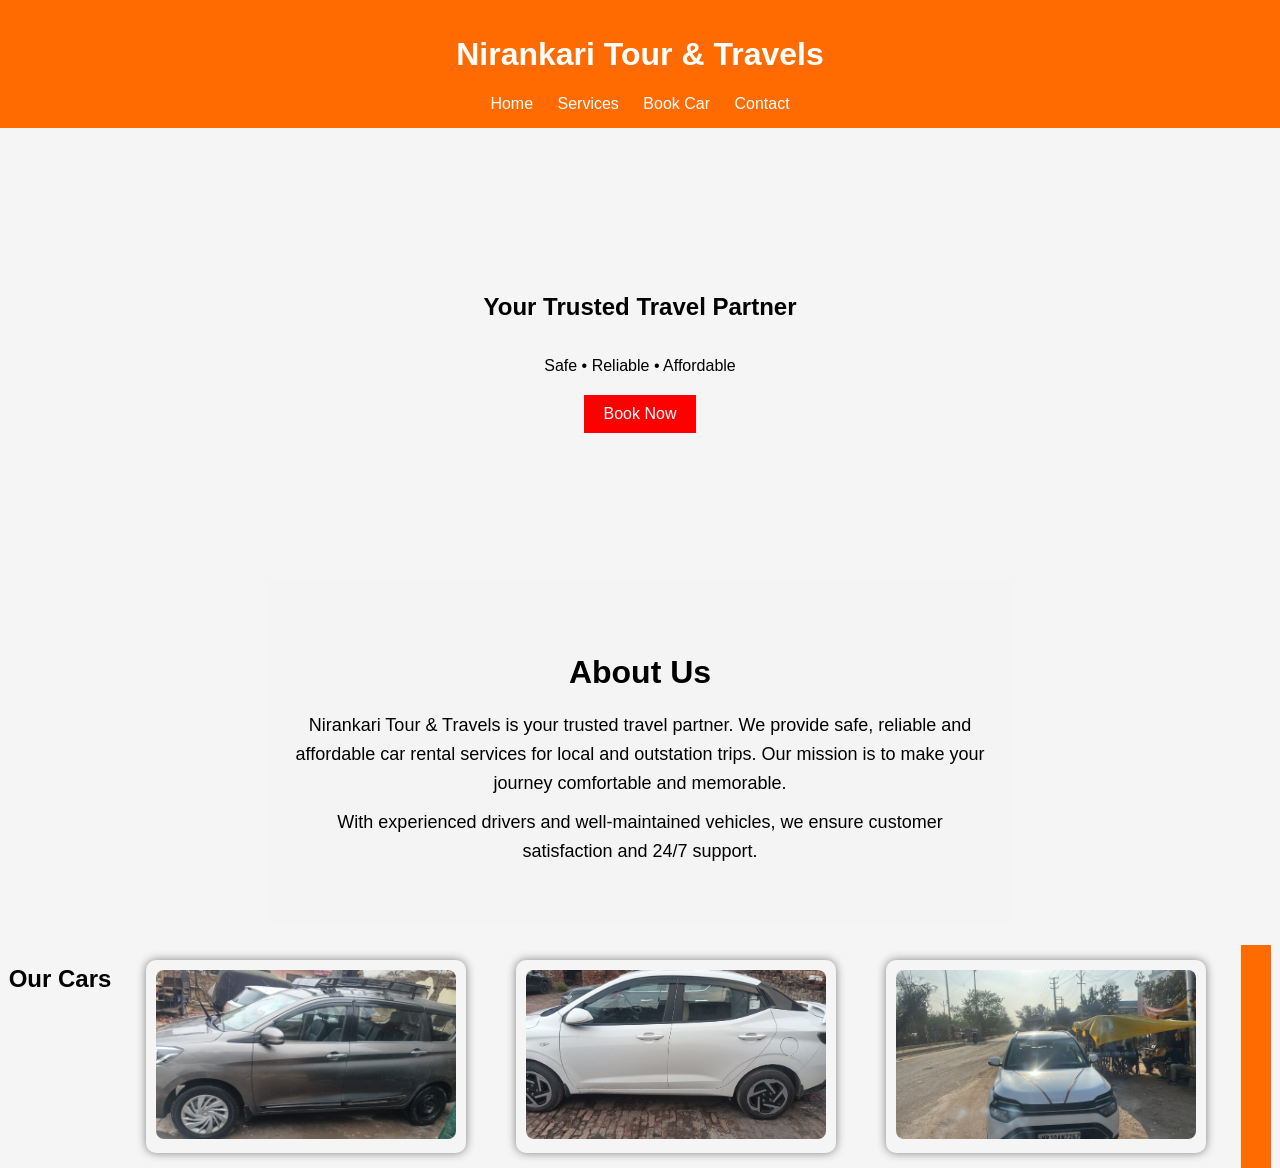
==== public/index.html @ 38240dce "Add files via upload" ====
<!DOCTYPE html>
<html>
<head>
<title>Nirankari Tour & Travels</title>
<link rel="stylesheet" href="style.css">
</head>
<body>

<header>
<h1>Nirankari Tour & Travels</h1>
<nav>
<a href="index.html">Home</a>
<a href="services.html">Services</a>
<a href="booking.html">Book Car</a>
<a href="contact.html">Contact</a>
</nav>
</header>

<section class="hero">
<h2>Your Trusted Travel Partner</h2>
<p>Safe • Reliable • Affordable</p>
<a href="booking.html" class="btn">Book Now</a>
</section>

<section class="cars">
<!-- About Us Section -->
<section class="about">
    <h2>About Us</h2>
    <p>
        Nirankari Tour & Travels is your trusted travel partner. 
        We provide safe, reliable and affordable car rental services 
        for local and outstation trips. Our mission is to make your 
        journey comfortable and memorable.
    </p>

    <p>
        With experienced drivers and well-maintained vehicles, 
        we ensure customer satisfaction and 24/7 support.
    </p>
</section>

<section class="cars">
<h2>Our Cars</h2>


<section class="cars">



<div class="car">
<img src="images/image1.jpg" alt="image1">


</div>

<div class="car">
<img src="images/image2.jpg" alt="image2">


</div>

<div class="car">
<img src="images/image3.jpg" alt="image3">


</div>

</section>



</head>
<body>

<header>
---- public/style.css ----
body {
font-family: Arial;
margin: 0;
}

header {
background: #ff6b00;
color: white;
padding: 15px;
}

nav a {
color: white;
margin: 10px;
text-decoration: none;
}

.hero {
    height: 50vh;              
    display: flex;
    flex-direction: column;
    justify-content: center;    /* Vertical center */
    align-items: center;        /* Horizontal center */
    text-align: center;
}

.hero h1 {
    margin-bottom: 10px;
}

.hero p {
    margin-bottom: 20px;
}

.hero .btn {
    padding: 10px 20px;
}

img[src="images/hero1.jpg"] {
    width: 40%;         /* Slightly smaller than 50% */     
    max-width: 500px;  /* Stops it from becoming too large */
    height: auto;      /* keeps image ratio */
    display: block;
    margin: 20px auto; /* centers the image */
}

.btn {
background: red;
color: white;
padding: 10px 10px;
text-decoration: none;
}

.cars {
display: flex;
flex-wrap: wrap;
gap: 20px;
justify-content: center;
}

.car {
  width: 300px;
  padding: 10px;
  margin: 15px;
  box-shadow: 0 0 10px gray;
  border-radius: 10px;
  text-align: center;
}

.car img {
  width: 100%;
  height: auto;
  object-fit: cover;   /* prevents stretching */
  border-radius: 8px;
}
footer {
    text-align: center;
    padding: 15px;
    font-size: 18px;
    
    bottom: 0;
    width: 100px;
}



.office-image img {
    width: 350px; 
    max-width: 400px;
     height: auto;
    text-align: center;
}

services-container {
display: flex;
flex-wrap: wrap;
justify-content: center;
gap: 20px;
padding: 20px;
}

.service-box {
width: 300px;
padding: 20px;
box-shadow: 0 0 10px gray;
border-radius: 10px;
text-align: center;
background: white;
}

.service-box img {
width: 100%;
height: 180px;
border-radius: 10px;
}

.service-box h3 {
color: #ff6b00;
}

.service-box p {
font-size: 14px;
}

body {
background: #f5f5f5;
font-family: Arial;
}

header {
background: #ff6b00;
color: white;
padding: 15px;
text-align: center;
}

nav a {
color: white;
margin: 10px;
text-decoration: none;
}
.about {
    padding: 50px 20px;
    text-align: center;
    background-color: #f4f4f4;
}

.about h2 {
    font-size: 32px;
    margin-bottom: 20px;
}

.about p {
    max-width: 700px;
    margin: 10px auto;
    font-size: 18px;
    line-height: 1.6;
}
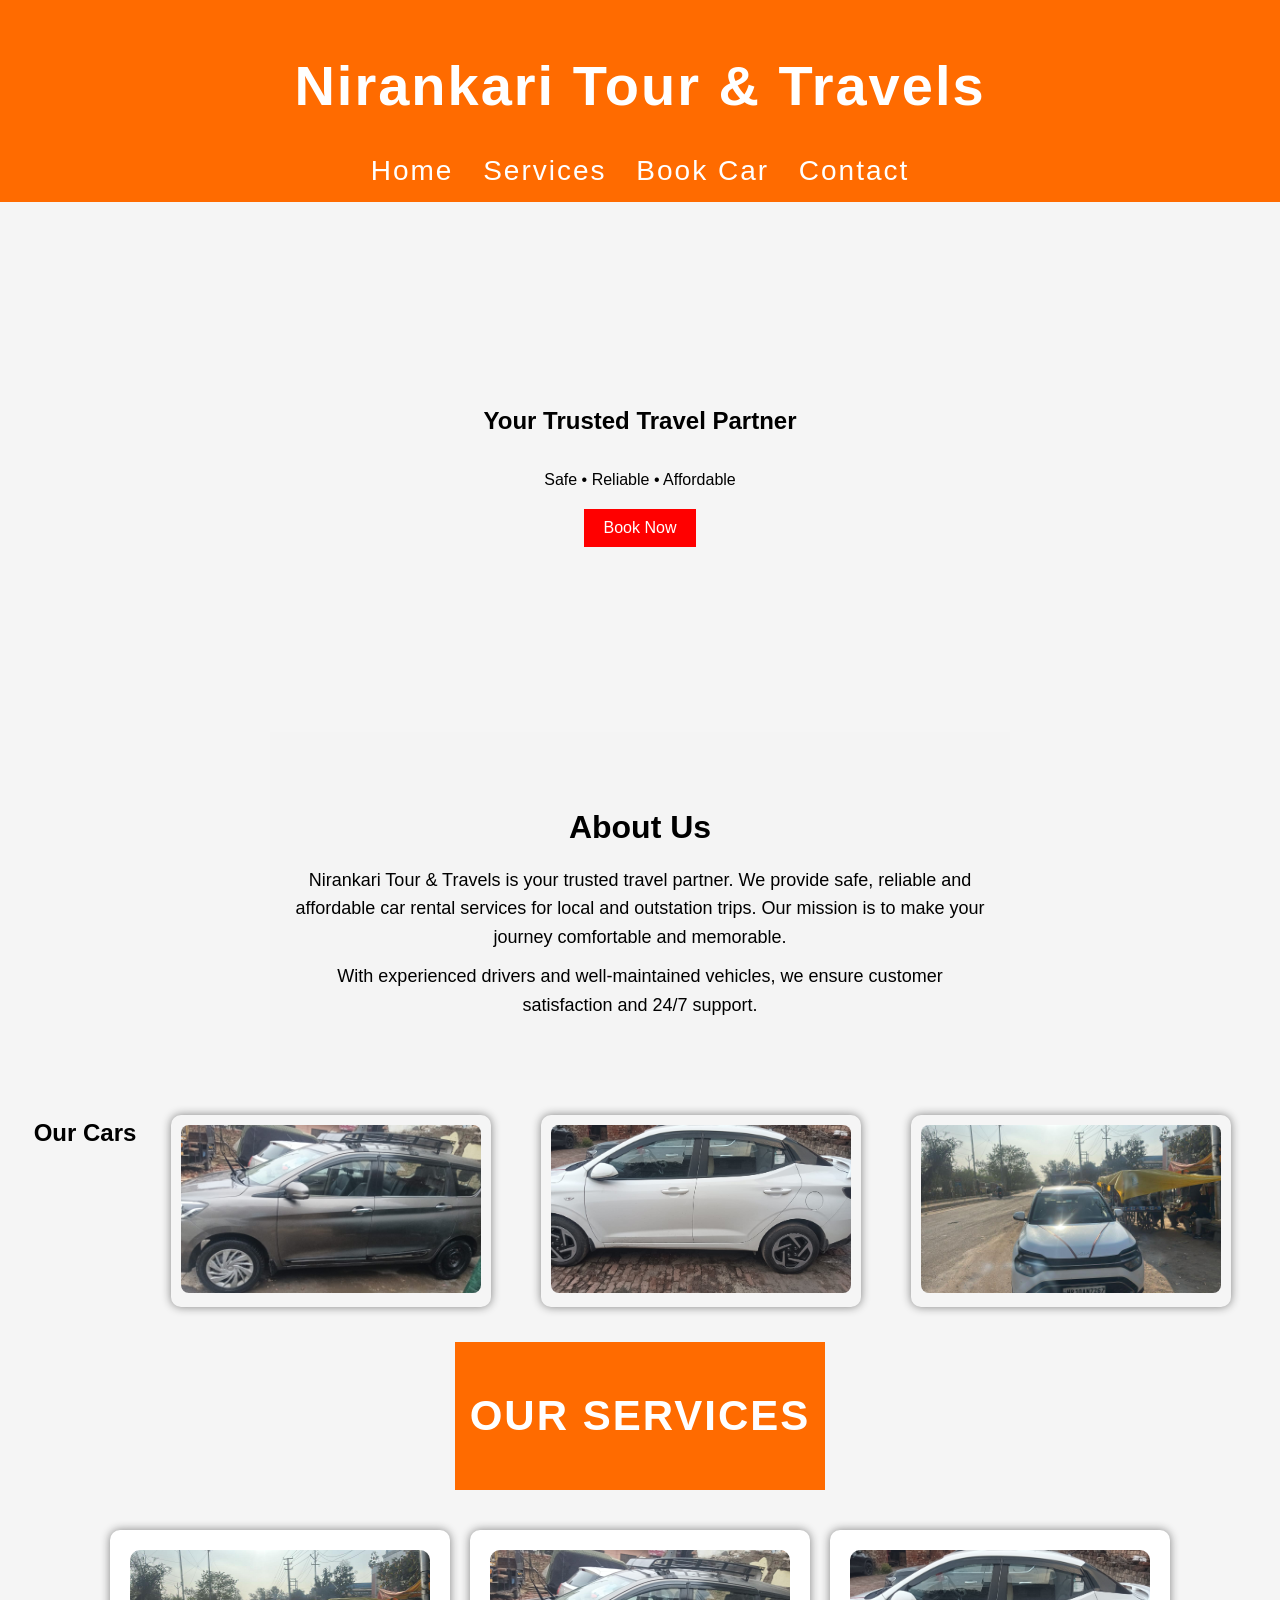
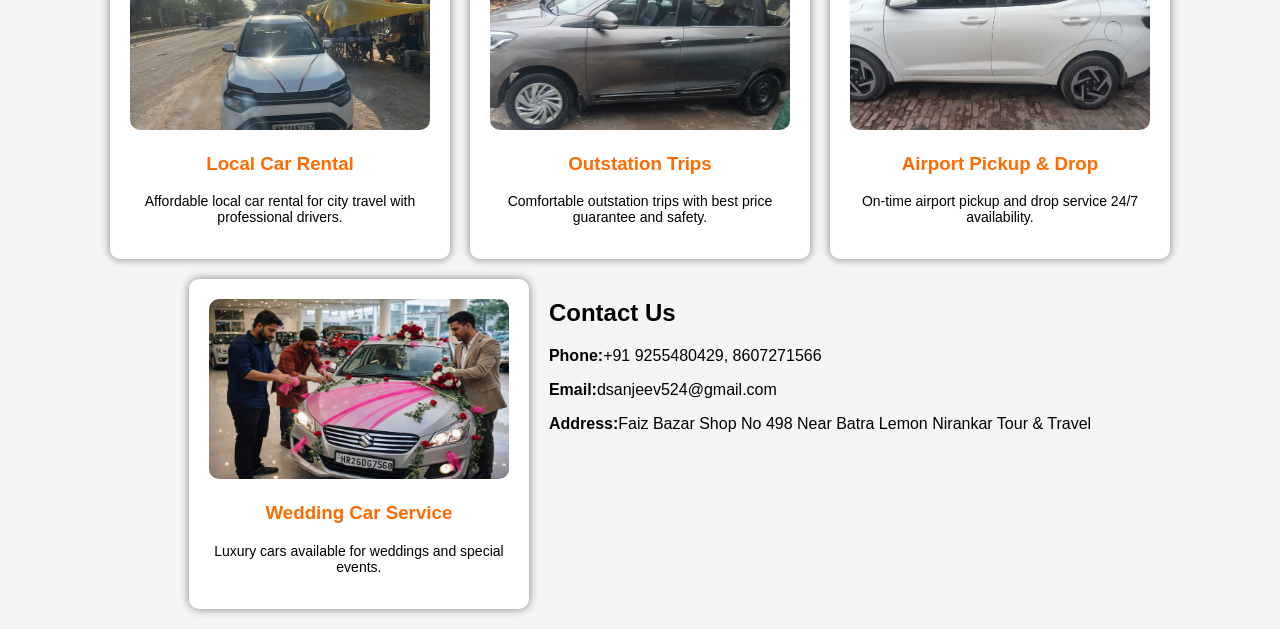
==== commit 7a07f16d: "Enhance index.html with services and contact sections Added services section with service details an" ====
--- a/public/index.html
+++ b/public/index.html
@@ -66,11 +66,118 @@
 </div>
 
 </section>
+<title>Our Services | Nirankari Tour & Travels</title>
+<link rel="stylesheet" href="css/style.css">
+
+<style>
+
+.services-container {
+display: flex;
+flex-wrap: wrap;
+justify-content: center;
+gap: 20px;
+padding: 20px;
+}
+
+.service-box {
+width: 300px;
+padding: 20px;
+box-shadow: 0 0 10px gray;
+border-radius: 10px;
+text-align: center;
+background: white;
+}
+
+.service-box img {
+width: 100%;
+height: 180px;
+border-radius: 10px;
+}
 
 
+.service-box p {
+font-size: 14px;
+}
+
+body {
+background: #f5f5f5;
+font-family: Arial;
+}
+
+header {
+
+letter-spacing: 2px;
+font-size: 28px;
+color: white;
+padding: 15px;
+text-align: center;
+}
+
+nav a {
+color: white;
+margin: 10px;
+text-decoration: none;
+}
+</style>
 
 </head>
 <body>
 
 <header>
+<h2>OUR SERVICES</h2>
+</header>
+
+
+
+<div class="services-container">
+
+<div class="service-box">
+<img src="images/image3.jpg" alt="image3">
+
+<h3>Local Car Rental</h3>
+<p>Affordable local car rental for city travel with professional drivers.</p>
+</div>
+
+<div class="service-box">
+<img src="images/image1.jpg" alt="image1">
+
+<h3>Outstation Trips</h3>
+<p>Comfortable outstation trips with best price guarantee and safety.</p>
+</div>
+
+<div class="service-box">
+<img src="images/image2.jpg" alt="image2">
+
+<h3>Airport Pickup & Drop</h3>
+<p>On-time airport pickup and drop service 24/7 availability.</p>
+</div>
+
+<div class="service-box">
+<img src="images/image6.jpg" alt="image6">
+
+<h3>Wedding Car Service</h3>
+<p>Luxury cars available for weddings and special events.</p>
+</div>
+
+<section class="contact-section">
+    <h2 class="contact-title">Contact Us</h2>
+        <div class="container">
+            
+            </div>
+            <div class="contact">
+            <p><strong>Phone:</strong>+91 9255480429, 8607271566</p>
+                <p><strong>Email:</strong>dsanjeev524@gmail.com</p>
+                <p><strong>Address:</strong>Faiz Bazar Shop No 498 Near Batra Lemon Nirankar Tour & Travel</p>
+            </div>
+        </div>
     
+</section>
+
+
+
+</body>
+</html>
+
+
+
+
--- a/public/style.css
+++ b/public/style.css
@@ -22,6 +22,7 @@
     justify-content: center;    /* Vertical center */
     align-items: center;        /* Horizontal center */
     text-align: center;
+    padding: 40px 20px;
 }
 
 .hero h1 {
@@ -155,4 +156,10 @@
     margin: 10px auto;
     font-size: 18px;
     line-height: 1.6;
+}
+@media (max-width: 768px) {
+  .hero {
+    min-height: 40vh;
+    padding: 30px 15px;
+  }
 }
